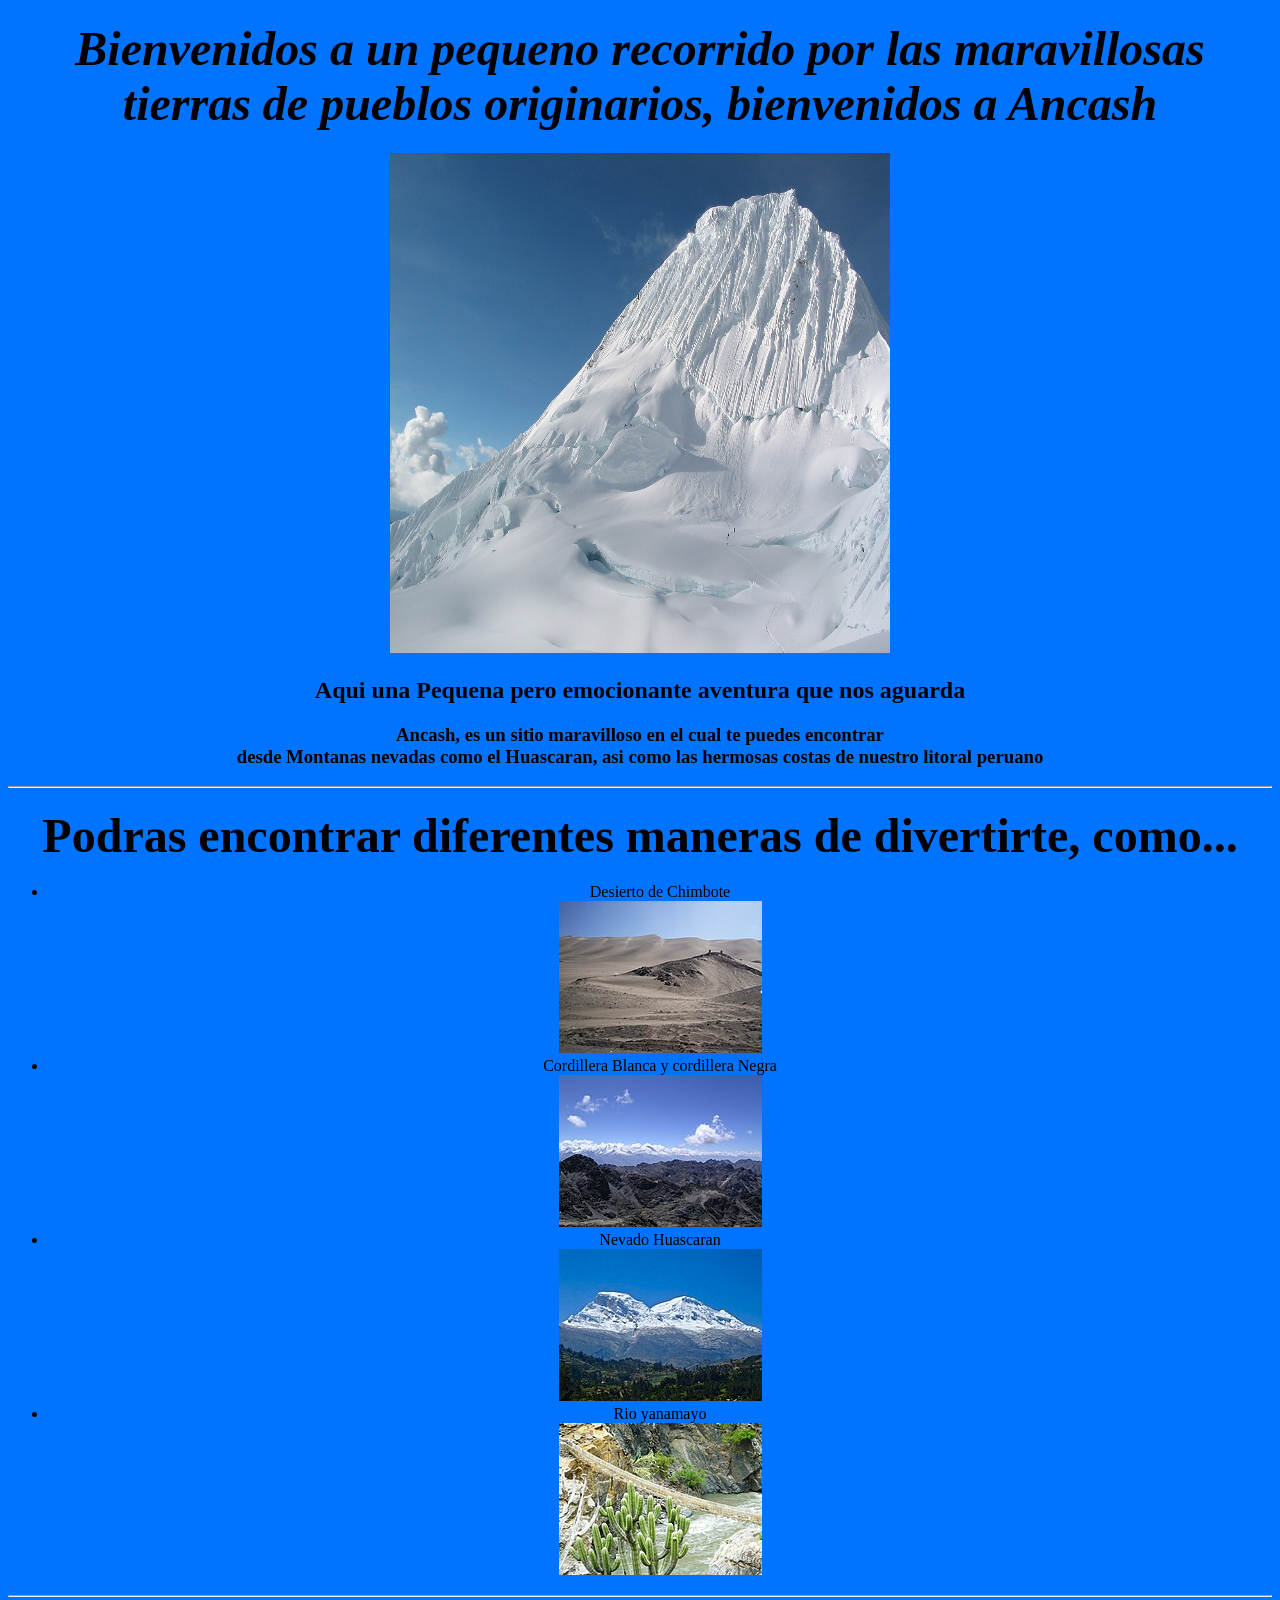
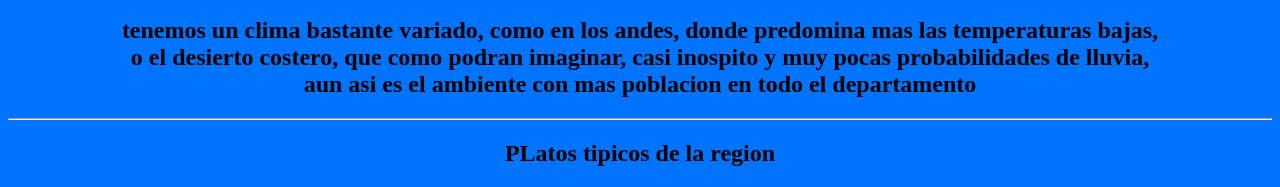
==== index.html @ 543716d7 "Update and rename ancash.html to index.html" ====
<!DOCTYPE html>
<html lang="es">

<head>
    
    <meta charset="UTF-8">
    <title >Ancash</title>
    <link rel="icon" href="cabeza.JPG" type="image/x-icon">

</head>
<body bgcolor="0073ff">
    <center>
    <H1 style="font-style: oblique">
        <font size="30" >
        Bienvenidos a un pequeno recorrido por las maravillosas tierras de pueblos originarios, bienvenidos a Ancash
        </font>
    </H1>
    <img src="cerro.jpg" width="500" height="500">
    <h2>
        Aqui una Pequena pero emocionante aventura que nos aguarda
    </h2>
    <h3>
        Ancash, es un sitio maravilloso en el cual te puedes encontrar <br>
        desde Montanas nevadas como el Huascaran, asi como las hermosas costas de nuestro litoral peruano
    </h3>
    <hr>
     <h2>
        <font size="15">
        Podras encontrar diferentes maneras de divertirte, como...
        </font>
     </h2>
    <ul>
        <li>
            Desierto de Chimbote
        </li>
        <img src="a1.jpg" alt="">
        <li>
            Cordillera Blanca y cordillera Negra
        </li>
        <img src="a2.jpg" alt="">
        <li>
            Nevado Huascaran
        </li>
        <img src="a3.jpg" alt="">
        <li>
            Rio yanamayo
        </li>
        <img src="a4.jpg" alt="">
    </ul>
    <hr>
    <h2>
        tenemos un clima bastante variado, como en los andes, donde predomina mas las temperaturas bajas, <br>
        o el desierto costero, que como podran imaginar, casi inospito y muy pocas probabilidades de lluvia,<br>
        aun asi es el ambiente con mas poblacion en todo el departamento 
    </h2>
    <hr>
    <H2>
        PLatos tipicos de la region
    </H2>
    

    </center>

</body>
</html>
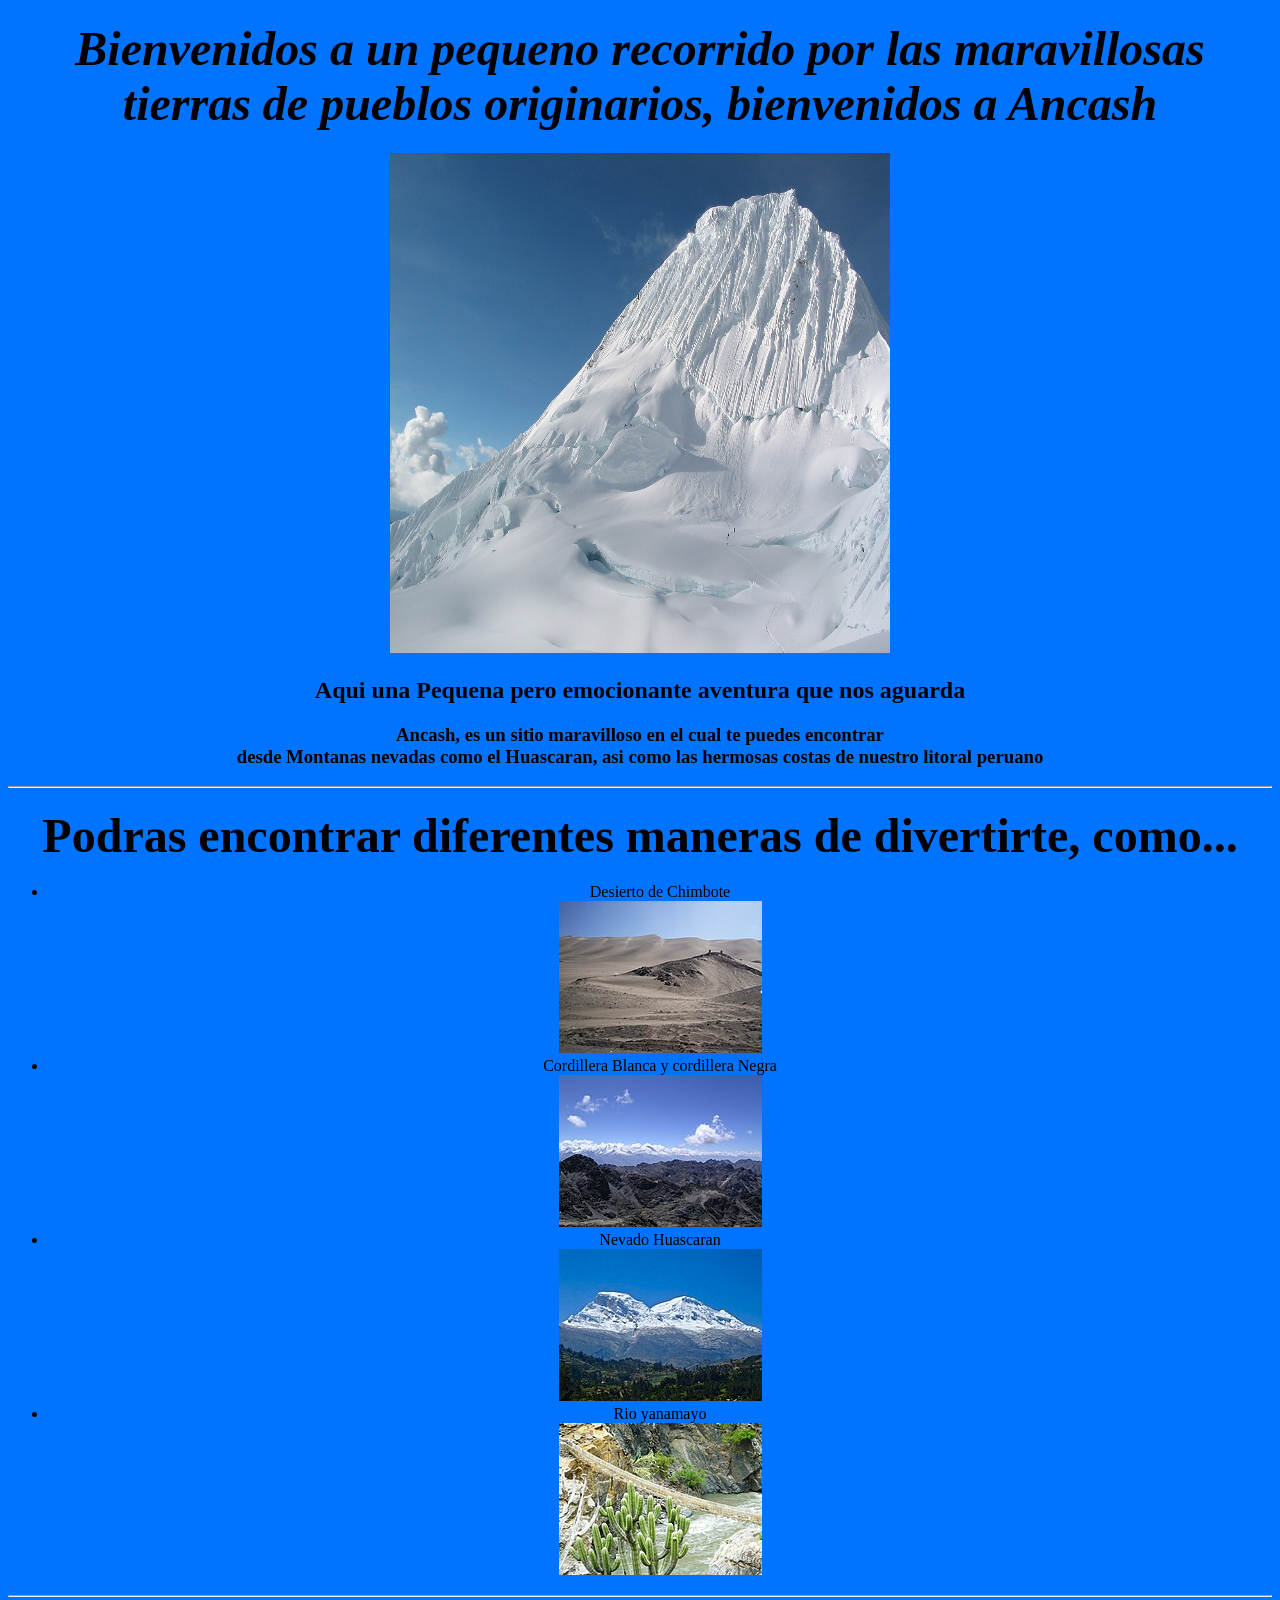
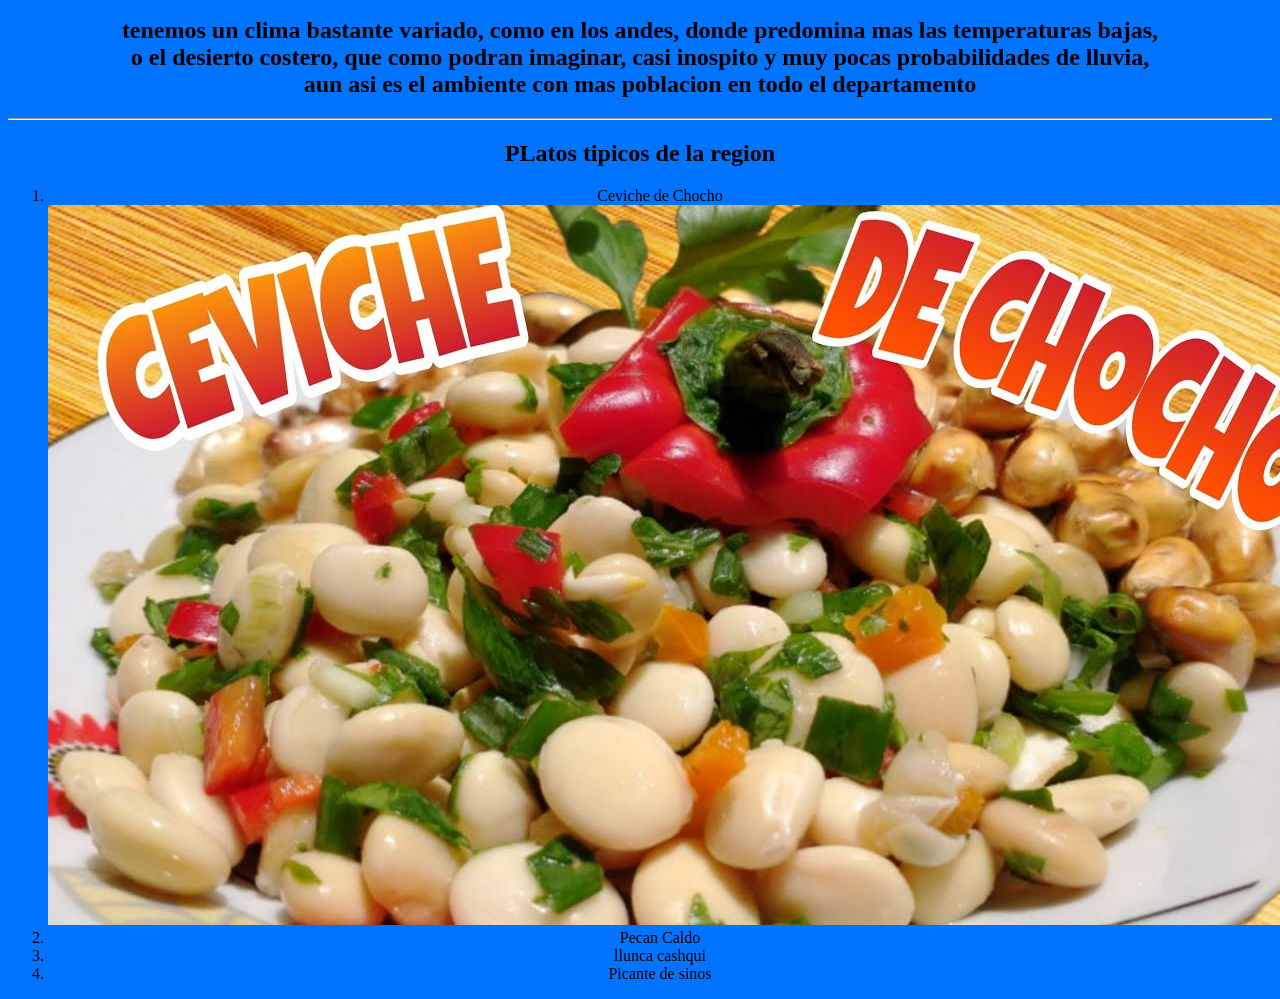
==== commit bb798e8b: "Update index.html" ====
--- a/index.html
+++ b/index.html
@@ -57,6 +57,21 @@
     <H2>
         PLatos tipicos de la region
     </H2>
+    <ol>
+        <li>
+            Ceviche de Chocho
+        </li>
+        <img src="chocho.jpg" alt="">
+        <li>
+            Pecan Caldo   
+        </li>
+        <li>
+            llunca cashqui
+        </li>
+        <li>
+            Picante de sinos
+        </li>
+    </ol> 
     
 
     </center>
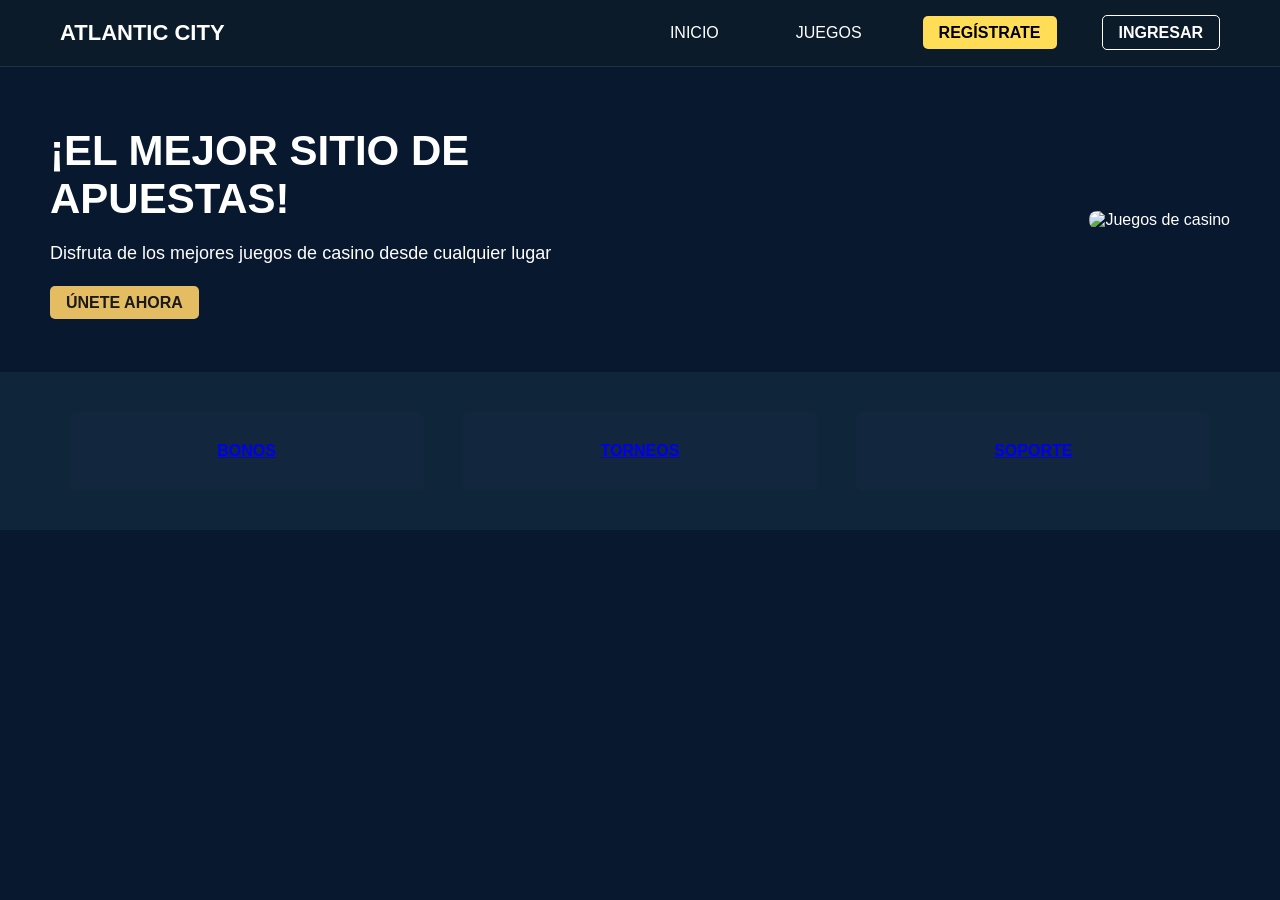
==== commit f33a6c38: "Update and rename paginaPrincipal.html to index.html" ====
--- a/index.html
+++ b/index.html
@@ -1,80 +1,41 @@
 <!DOCTYPE html>
 <html lang="es">
+<head>
+  <meta charset="UTF-8">
+  <meta name="viewport" content="width=device-width, initial-scale=1.0">
+  <title>Atlantic City</title>
+  <link rel="stylesheet" href="style.css">
+</head>
+<body>
+  <header>
+    <div class="logo">ATLANTIC CITY</div>
+    <nav>
+      <ul>
+        <li><a href="#">INICIO</a></li>
+        <li><a href="juegos.html">JUEGOS</a></li>
+        <li><a class="btn btn-register" href="registrate.html">REGÍSTRATE</a></li>
+        <li><a class="btn btn-login" href="ingresar.html">INGRESAR</a></li>
+      </ul>
+    </nav>
+  </header>
 
-<head>
-    
-    <meta charset="UTF-8">
-    <title >Ancash</title>
-    <link rel="icon" href="cabeza.JPG" type="image/x-icon">
+  <main>
+    <section class="hero">
+      <div class="hero-content">
+        <h1>¡EL MEJOR SITIO DE APUESTAS!</h1>
+        <p>Disfruta de los mejores juegos de casino desde cualquier lugar</p>
+        <a href="registrate.html" class="btn btn-join">ÚNETE AHORA</a>
+      </div>
+      <div class="hero-image">
+        <img src="assets/portada.webp.png" alt="Juegos de casino">
+      </div>
+    </section>
 
-</head>
-<body bgcolor="0073ff">
-    <center>
-    <H1 style="font-style: oblique">
-        <font size="30" >
-        Bienvenidos a un pequeno recorrido por las maravillosas tierras de pueblos originarios, bienvenidos a Ancash
-        </font>
-    </H1>
-    <img src="cerro.jpg" width="500" height="500">
-    <h2>
-        Aqui una Pequena pero emocionante aventura que nos aguarda
-    </h2>
-    <h3>
-        Ancash, es un sitio maravilloso en el cual te puedes encontrar <br>
-        desde Montanas nevadas como el Huascaran, asi como las hermosas costas de nuestro litoral peruano
-    </h3>
-    <hr>
-     <h2>
-        <font size="15">
-        Podras encontrar diferentes maneras de divertirte, como...
-        </font>
-     </h2>
-    <ul>
-        <li>
-            Desierto de Chimbote
-        </li>
-        <img src="a1.jpg" alt="">
-        <li>
-            Cordillera Blanca y cordillera Negra
-        </li>
-        <img src="a2.jpg" alt="">
-        <li>
-            Nevado Huascaran
-        </li>
-        <img src="a3.jpg" alt="">
-        <li>
-            Rio yanamayo
-        </li>
-        <img src="a4.jpg" alt="">
-    </ul>
-    <hr>
-    <h2>
-        tenemos un clima bastante variado, como en los andes, donde predomina mas las temperaturas bajas, <br>
-        o el desierto costero, que como podran imaginar, casi inospito y muy pocas probabilidades de lluvia,<br>
-        aun asi es el ambiente con mas poblacion en todo el departamento 
-    </h2>
-    <hr>
-    <H2>
-        PLatos tipicos de la region
-    </H2>
-    <ol>
-        <li>
-            Ceviche de Chocho
-        </li>
-        <img src="chocho.jpg" alt="">
-        <li>
-            Pecan Caldo   
-        </li>
-        <li>
-            llunca cashqui
-        </li>
-        <li>
-            Picante de sinos
-        </li>
-    </ol> 
-    
-
-    </center>
-
+    <section class="features">
+  <a class="feature" href="bonos.html">BONOS</a>
+  <a class="feature" href="torneos.html">TORNEOS</a>
+  <a class="feature" href="soporte.html">SOPORTE</a>
+</section>
+  </main>
 </body>
 </html>
--- a/style.css
+++ b/style.css
@@ -0,0 +1,434 @@
+* {
+  margin: 0;
+  padding: 0;
+  box-sizing: border-box;
+}
+
+body {
+  font-family: "Segoe UI", sans-serif;
+  background-color: #0b1b2a;
+  color: white;
+}
+
+header {
+  display: flex;
+  justify-content: space-between;
+  align-items: center;
+  padding: 20px 50px;
+  border-bottom: 1px solid #1a2a3a;
+  background-color: #0b1b2a;
+}
+
+.logo {
+  font-size: 24px;
+  font-weight: bold;
+}
+
+nav ul {
+  list-style: none;
+  display: flex;
+  gap: 20px;
+  align-items: center;
+}
+
+nav ul li a {
+  color: white;
+  text-decoration: none;
+  padding: 8px 16px;
+  font-weight: 500;
+}
+
+.btn-register {
+  background-color: #e4bd62;
+  color: #1a1a1a;
+  border-radius: 4px;
+  font-weight: bold;
+}
+
+.btn-login {
+  border: 1px solid #ccc;
+  border-radius: 4px;
+}
+
+.hero {
+  display: flex;
+  justify-content: space-between;
+  align-items: center;
+  padding: 60px 50px;
+  gap: 40px;
+}
+
+.hero-content {
+  max-width: 50%;
+}
+
+.hero-content h1 {
+  font-size: 42px;
+  margin-bottom: 20px;
+}
+
+.hero-content p {
+  font-size: 18px;
+  margin-bottom: 30px;
+}
+
+.btn-join {
+  background-color: #e4bd62;
+  padding: 12px 24px;
+  border-radius: 6px;
+  color: #1a1a1a;
+  text-decoration: none;
+  font-weight: bold;
+}
+
+.hero-image img {
+  max-width: 450px;
+  width: 100%;
+  border-radius: 8px;
+}
+
+.features {
+  display: flex;
+  justify-content: space-around;
+  padding: 40px 50px;
+  background-color: #0f253a;
+}
+
+.feature {
+  background-color: #12273d;
+  padding: 30px;
+  text-align: center;
+  font-weight: bold;
+  border-radius: 6px;
+  width: 30%;
+}
+.registro-section {
+  display: flex;
+  justify-content: space-between;
+  align-items: center;
+  padding: 60px 50px;
+  gap: 50px;
+}
+
+.registro-form {
+  max-width: 50%;
+}
+
+.registro-form h1 {
+  font-size: 38px;
+  margin-bottom: 20px;
+}
+
+.registro-form p {
+  margin-bottom: 20px;
+  font-size: 16px;
+}
+
+.registro-form form {
+  display: flex;
+  flex-direction: column;
+  gap: 15px;
+}
+
+.input-row {
+  display: flex;
+  gap: 15px;
+}
+
+.input-row input {
+  flex: 1;
+}
+
+.registro-form input {
+  padding: 12px;
+  border: none;
+  border-radius: 4px;
+  background-color: #0f253a;
+  color: white;
+}
+
+.registro-form input::placeholder {
+  color: #ccc;
+}
+
+.registro-form .btn-join {
+  background-color: #e4bd62;
+  color: #1a1a1a;
+  font-weight: bold;
+  padding: 12px;
+  border: none;
+  border-radius: 6px;
+  cursor: pointer;
+  margin-top: 10px;
+}
+
+.already {
+  margin-top: 20px;
+  font-size: 14px;
+}
+
+.already a {
+  color: #e4bd62;
+  text-decoration: none;
+}
+
+.registro-img img {
+  max-width: 420px;
+  width: 100%;
+  border-radius: 8px;
+}
+.juegos-section {
+  padding: 60px 50px;
+  text-align: center;
+}
+
+.juegos-section h1 {
+  font-size: 40px;
+  margin-bottom: 40px;
+}
+
+.juegos-grid {
+  display: grid;
+  grid-template-columns: repeat(auto-fit, minmax(200px, 1fr));
+  gap: 30px;
+  justify-items: center;
+}
+
+.juego-card {
+  background-color: #0f253a;
+  padding: 20px;
+  border-radius: 10px;
+  width: 100%;
+  max-width: 220px;
+  transition: transform 0.3s ease;
+}
+
+.juego-card:hover {
+  transform: translateY(-5px);
+}
+
+.juego-card img {
+  width: 100%;
+  height: auto;
+  border-radius: 6px;
+}
+
+.juego-card h3 {
+  margin-top: 15px;
+  font-size: 18px;
+  color: white;
+}
+* {
+  margin: 0;
+  padding: 0;
+  box-sizing: border-box;
+  font-family: "Segoe UI", sans-serif;
+}
+
+body {
+  background-color: #0b1a2b;
+  color: white;
+}
+
+header {
+  display: flex;
+  justify-content: space-between;
+  align-items: center;
+  padding: 20px 60px;
+  border-bottom: 1px solid rgba(255, 255, 255, 0.1);
+}
+
+.logo {
+  font-size: 24px;
+  font-weight: bold;
+}
+
+nav a {
+  margin-left: 20px;
+  color: white;
+  text-decoration: none;
+  font-weight: bold;
+  padding: 10px 15px;
+  border-radius: 6px;
+}
+
+.btn-yellow {
+  background: linear-gradient(to right, #f5d76e, #e0b645);
+  color: #000;
+}
+
+.btn-outline {
+  border: 1px solid #ffffff33;
+  background: none;
+  color: white;
+}
+
+.login-container {
+  display: flex;
+  justify-content: space-between;
+  padding: 50px 60px;
+}
+
+.login-form {
+  width: 45%;
+}
+
+.login-form h1 {
+  font-size: 42px;
+  margin-bottom: 30px;
+}
+
+form label {
+  display: block;
+  margin-top: 20px;
+  margin-bottom: 5px;
+  font-size: 14px;
+  color: #ccc;
+}
+
+form input {
+  width: 100%;
+  padding: 12px;
+  border: none;
+  border-radius: 5px;
+  background-color: #0f2a45;
+  color: white;
+  font-size: 16px;
+}
+
+.full {
+  width: 100%;
+  margin-top: 30px;
+  padding: 14px;
+  font-size: 16px;
+  border: none;
+  border-radius: 6px;
+  cursor: pointer;
+}
+
+.forgot {
+  margin-top: 15px;
+  font-size: 14px;
+  color: #ccc;
+}
+
+.login-image img {
+  max-width: 500px;
+  width: 100%;
+}
+* {
+  margin: 0;
+  padding: 0;
+  box-sizing: border-box;
+}
+
+body {
+  font-family: "Segoe UI", sans-serif;
+  background-color: #07182f;
+  color: #fff;
+}
+
+.header {
+  display: flex;
+  justify-content: space-between;
+  align-items: center;
+  padding: 20px 40px;
+  border-bottom: 1px solid #1a2a3c;
+}
+
+.logo {
+  font-weight: bold;
+  font-size: 22px;
+}
+
+nav ul {
+  list-style: none;
+  display: flex;
+  gap: 25px;
+  align-items: center;
+}
+
+nav ul li a {
+  color: #fff;
+  text-decoration: none;
+  font-weight: 500;
+  transition: color 0.3s ease;
+}
+
+nav ul li a:hover {
+  color: #ffdd57;
+}
+
+.btn {
+  padding: 8px 16px;
+  border-radius: 5px;
+  font-weight: bold;
+  text-decoration: none;
+}
+
+.btn-register {
+  background-color: #ffdd57;
+  color: #000;
+}
+
+.btn-login {
+  background-color: transparent;
+  border: 1px solid #fff;
+  color: #fff;
+}
+
+.bonos-container {
+  display: flex;
+  justify-content: space-between;
+  align-items: center;
+  padding: 60px 10%;
+  gap: 40px;
+}
+
+.bonos-texto h1 {
+  font-size: 48px;
+  margin-bottom: 20px;
+}
+
+.bonos-texto p {
+  font-size: 18px;
+  margin-bottom: 30px;
+  max-width: 500px;
+}
+
+.btn-promos {
+  background-color: #ffdd57;
+  color: #000;
+  padding: 12px 24px;
+  border-radius: 6px;
+  font-weight: bold;
+  text-decoration: none;
+  display: inline-block;
+}
+
+.bonos-imagen img {
+  max-width: 500px;
+  width: 100%;
+  height: auto;
+  border-radius: 10px;
+}
+/* Toast popup */
+.toast {
+  position: fixed;
+  right: 16px;
+  top: 16px;
+  background: #222;
+  color: #fff;
+  padding: 12px 16px;
+  border-radius: 10px;
+  box-shadow: 0 8px 20px rgba(0, 0, 0, 0.25);
+  opacity: 0;
+  transform: translateY(-8px);
+  transition: all 0.3s ease;
+  z-index: 9999;
+  letter-spacing: 0.2px;
+}
+.toast.show {
+  opacity: 1;
+  transform: translateY(0);
+}
